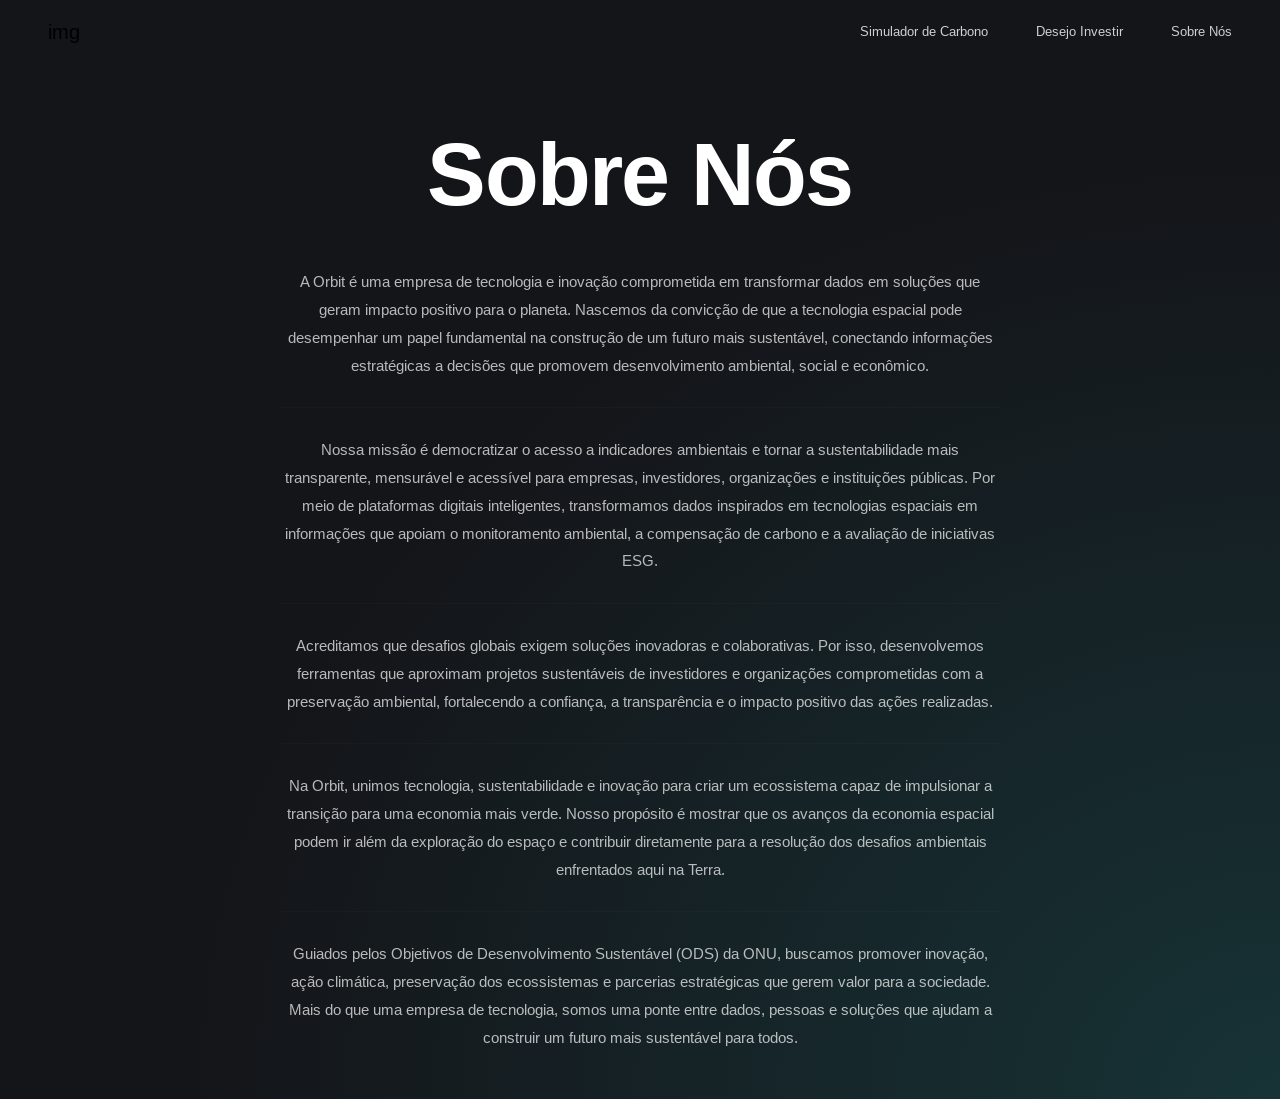
==== sobre_nos.html @ 99aa9dab "sobre nos" ====
<!DOCTYPE html>
<html lang="en">
<head>
    <meta charset="UTF-8">
    <meta name="viewport" content="width=device-width, initial-scale=1.0">
    <title>Sobre Nós</title>
    <link href="https://cdn.jsdelivr.net/npm/bootstrap@5.3.0/dist/css/bootstrap.min.css" rel="stylesheet" />
    <link href="https://fonts.googleapis.com/css2?family=Arimo:wght@400;500;600;700&display=swap" rel="stylesheet" />
    <link rel="stylesheet" href="./S-N.css">
</head>
<body>
    <nav class="navbar d-flex justify-content-between align-items-center">
    <a class="navbar-brand" href="#">img
        <!--colocar img do logo-->
    </a>
    <ul class="navbar-nav flex-row gap-5 mb-0">
        <li class="nav-item"><a class="nav-link" href="#">Simulador de Carbono</a></li>
        <li class="nav-item"><a class="nav-link" href="#">Desejo Investir</a></li>
        <li class="nav-item"><a class="nav-link" href="#">Sobre Nós</a></li>
    </ul>
  </nav>
    <main class="container text-center py-5 mt-3">
        <h1 class="titulo-sobre mb-5">Sobre Nós</h1>
        <p class="texto-corpo mx-auto mb-0">A Orbit é uma empresa de tecnologia e inovação comprometida em transformar dados em soluções
        que geram impacto positivo para o planeta. Nascemos da convicção de que a tecnologia espacial
        pode desempenhar um papel fundamental na construção de um futuro mais sustentável, conectando
        informações estratégicas a decisões que promovem desenvolvimento ambiental, social e econômico.</p>
        <hr class="divisor"></hr>
        <p class="texto-corpo mx-auto mb-0">
        Nossa missão é democratizar o acesso a indicadores ambientais e tornar a sustentabilidade mais
        transparente, mensurável e acessível para empresas, investidores, organizações e instituições
        públicas. Por meio de plataformas digitais inteligentes, transformamos dados inspirados em
        tecnologias espaciais em informações que apoiam o monitoramento ambiental, a compensação de
        carbono e a avaliação de iniciativas ESG.</p>
        <hr class="divisor"></hr>
        <p class="texto-corpo mx-auto mb-0">Acreditamos que desafios globais exigem soluções inovadoras e colaborativas. Por isso,
        desenvolvemos ferramentas que aproximam projetos sustentáveis de investidores e organizações
        comprometidas com a preservação ambiental, fortalecendo a confiança, a transparência e o
        impacto positivo das ações realizadas.</p>
        <hr class="divisor" />
        <p class="texto-corpo mx-auto mb-0">
        Na Orbit, unimos tecnologia, sustentabilidade e inovação para criar um ecossistema capaz de
        impulsionar a transição para uma economia mais verde. Nosso propósito é mostrar que os avanços
        da economia espacial podem ir além da exploração do espaço e contribuir diretamente para a
        resolução dos desafios ambientais enfrentados aqui na Terra.</p>
        <hr class="divisor" />
        <p class="texto-corpo mx-auto mb-0">
        Guiados pelos Objetivos de Desenvolvimento Sustentável (ODS) da ONU, buscamos promover inovação,
        ação climática, preservação dos ecossistemas e parcerias estratégicas que gerem valor para a
        sociedade. Mais do que uma empresa de tecnologia, somos uma ponte entre dados, pessoas e soluções
        que ajudam a construir um futuro mais sustentável para todos.</p>
  </main>
</body>
</html>
---- S-N.css ----
:root {
  --azul-forte:  #002EF4;
  --teal-escuro: #0C4A5B;
  --ciano:       #27DDDF;
  --preto:       #141519;
  --dark-1:      #173336;
  --dark-2:      #184447;  
}
body{
  background-color: var(--preto);
  color: #fff;
  font-family: "Arimo", sans-serif;
  min-height: 100vh;
  background-image: radial-gradient(ellipse at bottom right,var(--dark-1) 0%, transparent 60%);
}
.navbar{
  background-color: var(--preto) !important;
  padding: 12px 48px;
}
.nav-link {
  color: rgba(255,255,255,0.80) !important;
  font-size: 13px;
  font-weight: 400;
  padding: 4px 0 !important;
  white-space: nowrap;
  transition: color 0.2s;
}
.nav-link:hover { color: #fff !important; }
.titulo-sobre {
  font-size: clamp(52px, 8vw, 88px);
  font-weight: 700;
  letter-spacing: -0.02em;
  line-height: 1.05;
  color: #fff;
}
.titulo-ciano { color: var(--ciano); }
.texto-corpo {
  font-size: 15px;
  line-height: 1.85;
  color: rgba(255,255,255,0.70);
  max-width: 720px;
}
.divisor {
  border: none;
  border-top: 1px solid rgba(255,255,255,0.08);
  margin: 28px auto;
  max-width: 720px;
}
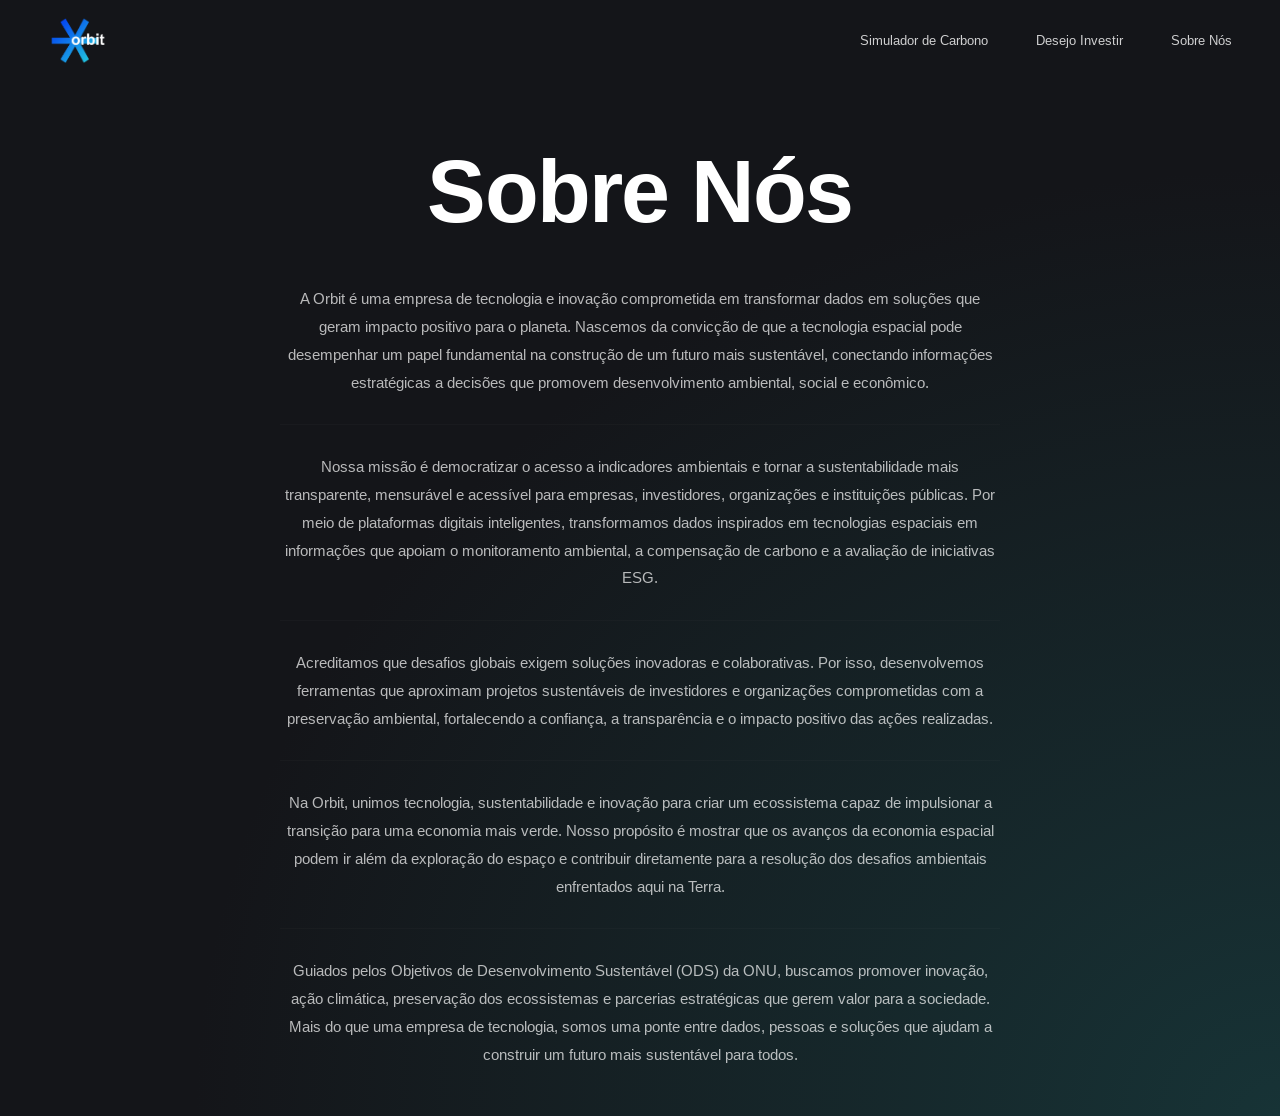
==== commit f552eee0: "logo" ====
--- a/sobre_nos.html
+++ b/sobre_nos.html
@@ -10,8 +10,8 @@
 </head>
 <body>
     <nav class="navbar d-flex justify-content-between align-items-center">
-    <a class="navbar-brand" href="#">img
-        <!--colocar img do logo-->
+    <a class="navbar-brand" href="#">
+        <img class="orbit" src="./img/logo.png" alt="logo">
     </a>
     <ul class="navbar-nav flex-row gap-5 mb-0">
         <li class="nav-item"><a class="nav-link" href="#">Simulador de Carbono</a></li>
--- a/S-N.css
+++ b/S-N.css
@@ -12,6 +12,10 @@
   font-family: "Arimo", sans-serif;
   min-height: 100vh;
   background-image: radial-gradient(ellipse at bottom right,var(--dark-1) 0%, transparent 60%);
+}
+img{
+    height: auto;
+    width: 70px;
 }
 .navbar{
   background-color: var(--preto) !important;
